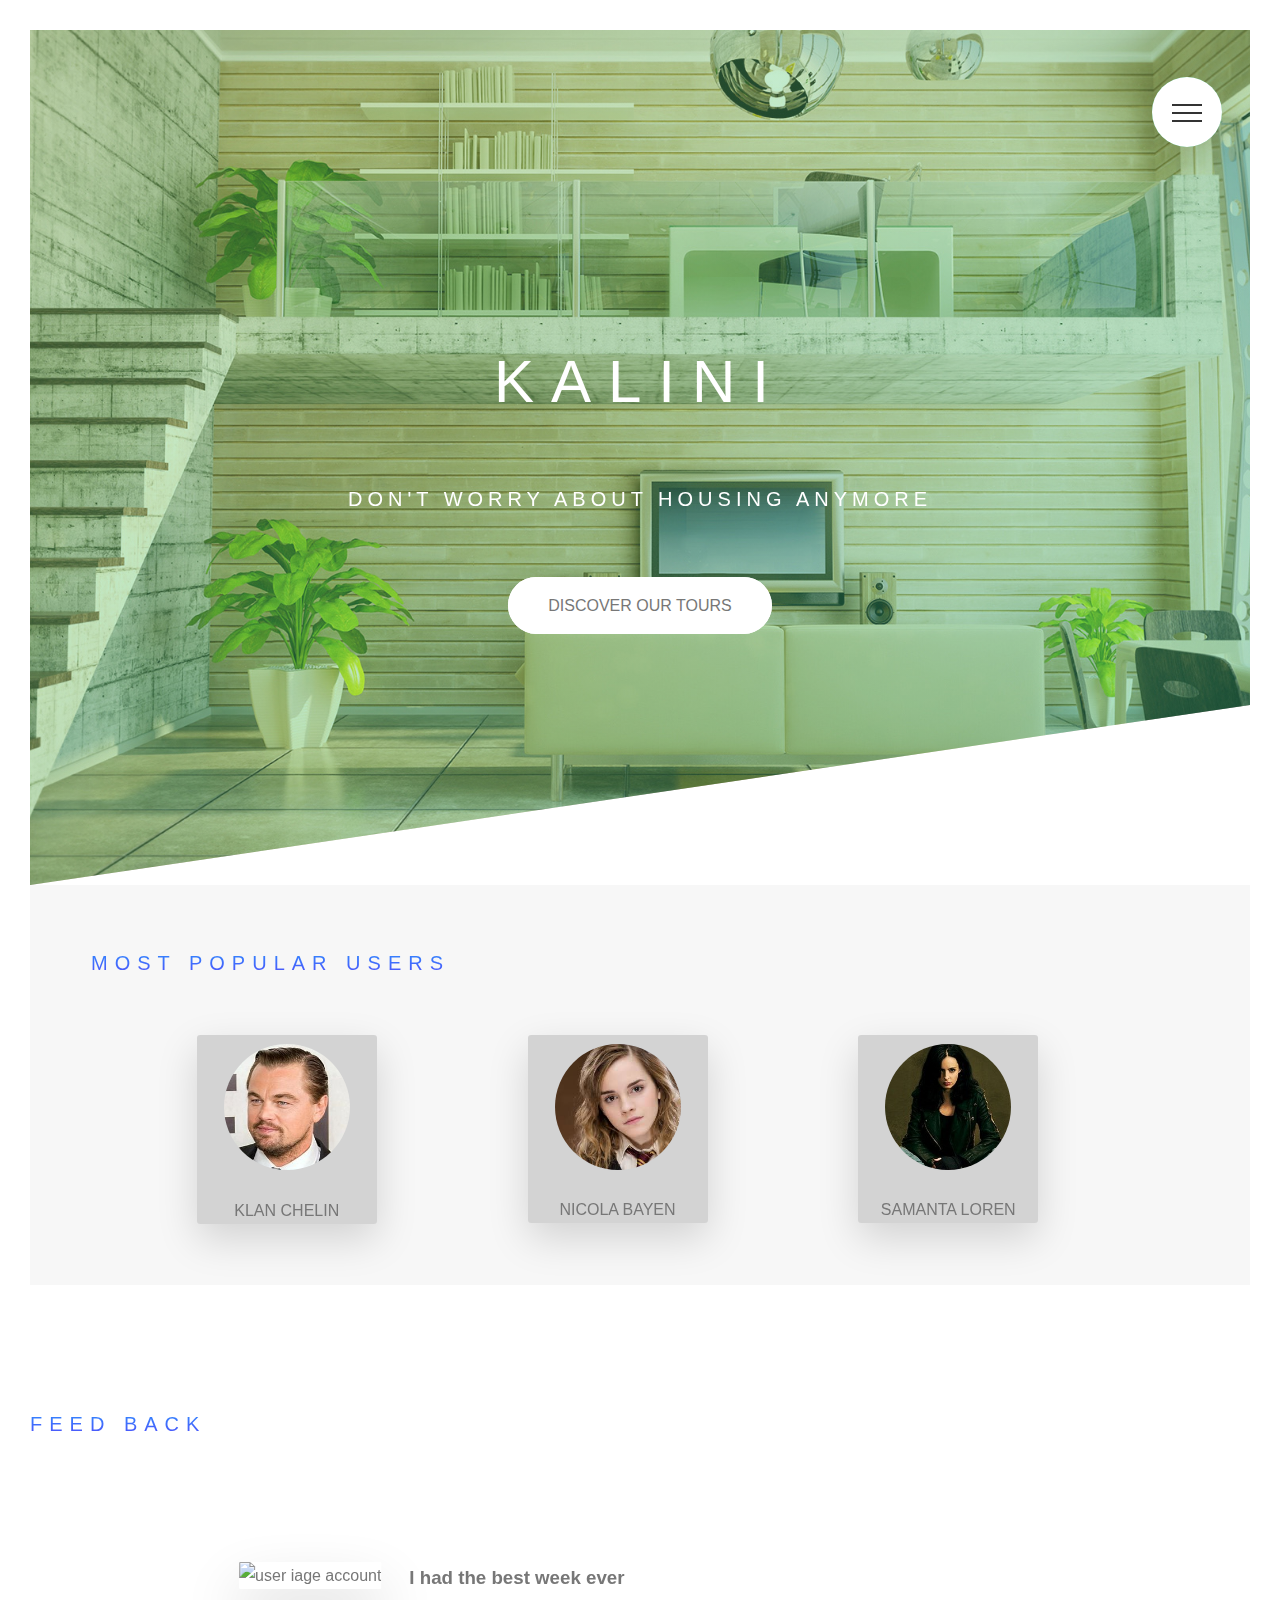
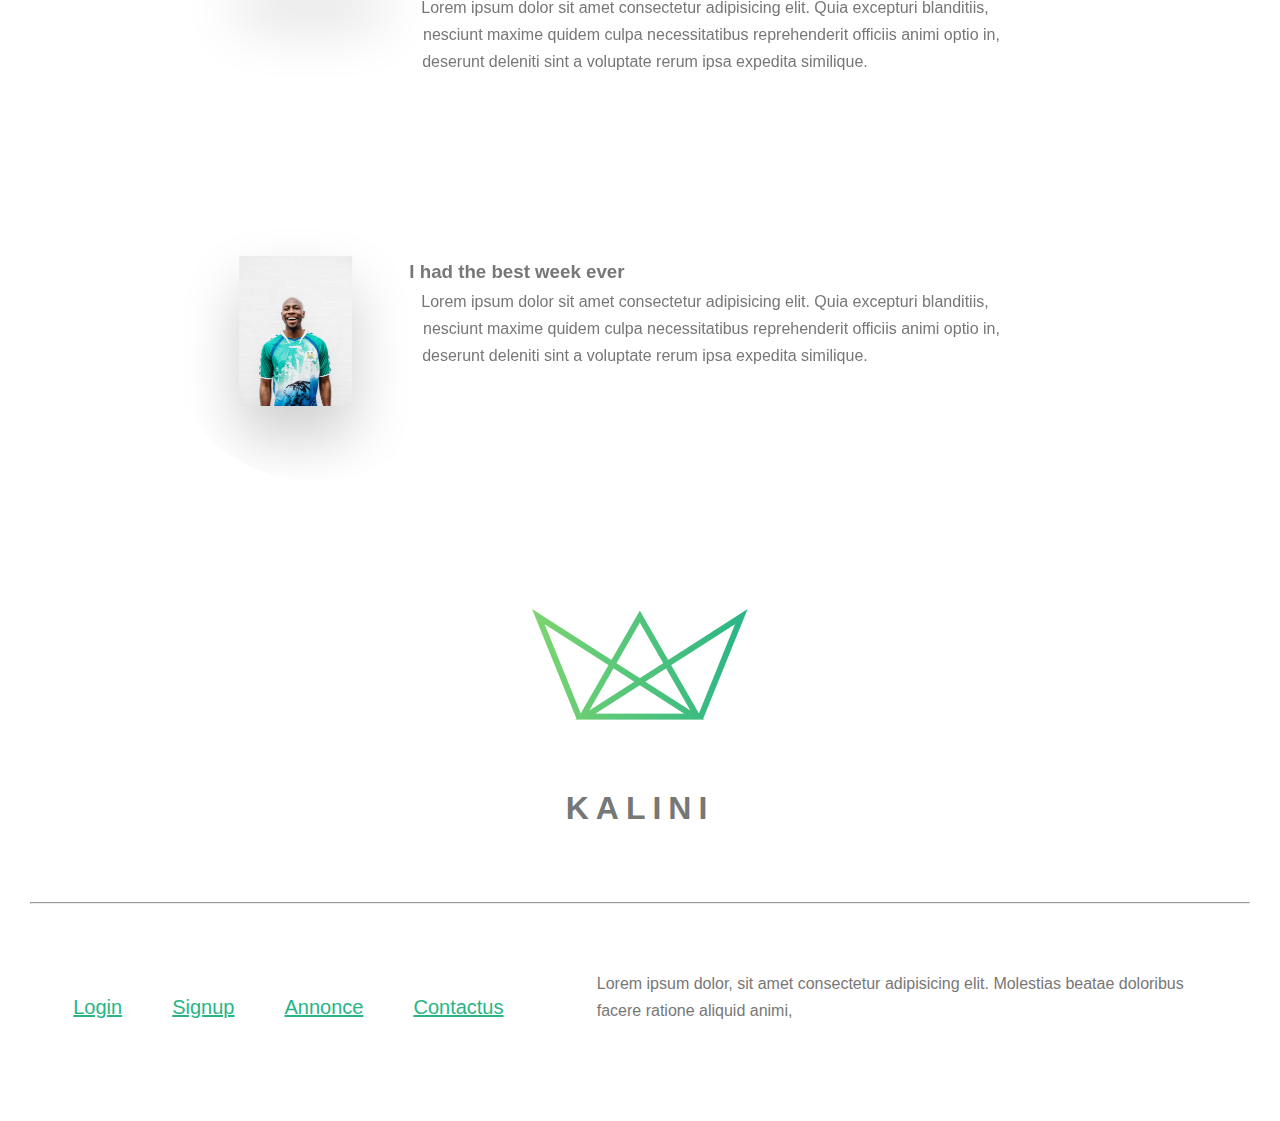
==== index.html @ 81aed3b4 "first commit" ====
<!DOCTYPE html>
<html lang="en">
<head>
    <meta charset="UTF-8">
    <meta name="viewport" content="width=device-width, initial-scale=1.0">
    <meta http-equiv="X-UA-Compatible" content="ie=edge">
    <title>Kalini | Collocation</title>
    <link rel="shortcut icon" href="image/KaliniIco.png">
    <link href="https://stackpath.bootstrapcdn.com/bootstrap/4.1.3/css/bootstrap.min.css" rel="stylesheet" integrity="sha384-MCw98/SFnGE8fJT3GXwEOngsV7Zt27NXFoaoApmYm81iuXoPkFOJwJ8ERdknLPMO" crossorigin="anonymous">
    <script src="https://stackpath.bootstrapcdn.com/bootstrap/4.1.3/js/bootstrap.min.js" integrity="sha384-ChfqqxuZUCnJSK3+MXmPNIyE6ZbWh2IMqE241rYiqJxyMiZ6OW/JmZQ5stwEULTy" crossorigin="anonymous"></script>
    <script src="https://stackpath.bootstrapcdn.com/bootstrap/4.1.3/js/bootstrap.bundle.min.js" integrity="sha384-pjaaA8dDz/5BgdFUPX6M/9SUZv4d12SUPF0axWc+VRZkx5xU3daN+lYb49+Ax+Tl" crossorigin="anonymous"></script>
    <link rel="stylesheet" href="https://cdnjs.cloudflare.com/ajax/libs/font-awesome/4.7.0/css/font-awesome.min.css">    <link rel="stylesheet" href="style.css">
    <script
  src="https://code.jquery.com/jquery-3.3.1.js"
  integrity="sha256-2Kok7MbOyxpgUVvAk/HJ2jigOSYS2auK4Pfzbm7uH60="
  crossorigin="anonymous"></script>
</head>
<body>
                <div class="navigation">
                                <input type="checkbox" class="navigation__checkbox" id="navi-toggle">
                    
                                <label for="navi-toggle" class="navigation__button">
                                    <span class="navigation__icon">&nbsp;</span>
                                </label>
                    
                                <div class="navigation__background">&nbsp;</div>
                    
                                <nav class="navigation__nav">
                                    <ul class="navigation__list">
                                        <li class="navigation__item"><a href="login/login.html" class="navigation__link">Login</a></li>
                                        
                                        <li class="navigation__item"><a href="annonce/annonce.html" class="navigation__link">Annonce</a></li>
                                        
                                        <li class="navigation__item"><a href="contact/contact.html" class="navigation__link">Contact Us</a></li>
                                        </ul>
                                </nav>
                            </div>
                    
        
        <header class="header container-fluid">
                <div class="logo-box">
                </div>
                <div class="text-box">
                        <h1 class="heading-primary">
                             <span class="heading-primary-main">Kalini</span>
                             <span class="heading-primary-sub">Don't worry about housing anymore</span>
                        </h1>
                        <a href="contact/contact.html" class="btn btn-white btn-animated"><!--zidtha 5atir fama barcha buttonet donc animation nista3malha kan a3liha-->
                         <span id="p">Discover our tours </span>  
                        </a>       
                     </div>
            </header>

        <section class="section-users container-fluid">
                <div class="text-center">
                    <h2 class="heading-secondary">
                            Most popular users
                    </h2>
                        </div>
                <div class="row">
                            <div class="col-lg-4 col-md-12 container-card ">
                                     <div class="card">
                                            
                                  <div class="card_side_front">
                                          
                                               <div class="image">
                                        <img class="bestuser" src="image/face1.jpg">
                                        </div> 
                                               <p class="motP">KLAN CHELIN</p>
                                          
                                    </div>
                                  <div class="card_side_back back-1">
                                                
                                                <a href="profileuser1/profileuser.html" class="btn btn-danger btn-media"  ><!--zidtha 5atir fama barcha buttonet donc animation nista3malha kan a3liha-->
                                                      Go to Profile
                                                     </a> 
                                                     <div class="starating">
                                                                <p><strong>Wedge:</strong> 876 User</p>
                                                                <p><strong>Wedged:</strong> 1089 Times</p>
                                                                <span class="fa fa-star checked"></span>
                                                                <span class="fa fa-star checked"></span>
                                                                <span class="fa fa-star checked"></span>
                                                                <span class="fa fa-star checked"></span>
                                                                <span class="fa fa-star checked"></span>
                                                     </div> 
                                            </div>
                                    </div>
                            </div>
                            <div class="col-lg-4 col-md-12 container-card">
                                            <div class="card">
                                                   
                                         <div class="card_side_front">
                                                       
                                                                        <div class="image">
                                                                 <img class="bestuser" src="image/face2.jpg">
                                                                 </div> 
                                                                        <p class="motP">NICOLA BAYEN</p> 
                                                                   
                                           </div>
                                         <div class="card_side_back back-2">
                                                        <a href="profileuser2/profileuser.html" class="btn btn-primary btn-media" ><!--zidtha 5atir fama barcha buttonet donc animation nista3malha kan a3liha-->
                                                                Go to Profile
                                                               </a>  
                                                               <div class="starating">
                                                                       <p><strong>Wedge:</strong> 253 User</p>
                                                                       <p><strong>Wedged:</strong> 468 Times</p>
                                                                        <span class="fa fa-star checked"></span>
                                                                        <span class="fa fa-star checked"></span>
                                                                        <span class="fa fa-star checked"></span>
                                                                        <span class="fa fa-star checked"></span>
                                                                        <span class="fa fa-star"></span>
                                                             </div> 
                                                   </div>
                                           </div>
                                   </div>
                                   <div class="col-lg-4 col-md-12 container-card">
                                            <div class="card">
                                                   
                                         <div class="card_side_front">
                                                       
                                                                        <div class="image">
                                                                 <img class="bestuser" src="image/face3.jpg">
                                                                </div>
                                                                       <p class="motP" >SAMANTA LOREN</p> 
                                                                   
                                           </div>
                                         <div class="card_side_back back-3">
                                                        <a href="profileuser3/profileuser.html" class="btn btn-dark btn-media"  ><!--zidtha 5atir fama barcha buttonet donc animation nista3malha kan a3liha-->
                                                                Go to Profile
                                                               </a>  
                                                               <div class="starating">
                                                                        <p><strong>Wedge:</strong> 242 User</p>
                                                                       <p><strong>Wedged:</strong> 356 Times</p>
                                                                        <span class="fa fa-star checked"></span>
                                                                        <span class="fa fa-star checked"></span>
                                                                        <span class="fa fa-star checked"></span>
                                                                        <span class="fa fa-star checked"></span>
                                                                        <span class="fa fa-star"></span>
                                                             </div> 
                                                   </div>
                                           </div>
                                   </div>
                                   <!-- <div class="col-md-4 bg-info"></div>
                                    <div class="col-md-3 bg-warning"></div>-->
                       
                         
    
                </div>
            
    
        </section>


            <section class="section-stories">
                    <div class="bg-video">
                            <video class="video-content" autoplay muted loop>
                                <source src="image/Amalfi-Traffic.mp4" type="video/mp4">
                                <source src="image/Amalfi-Traffic.webm" type="video/mp4">
                                 Your browser is not supported!
                            </video>
                    </div>
                <div class="text-center">
                        <h2 class="heading-secondary">
                               Feed Back
                        </h2>
                            </div>
                        <div class="lorem">
                                <div class="story-element">
                                        <figure class="story-shape">
                                        <img src="image/man01.jpg" alt="user iage account" class="story-image"/>
                                                <fig-caption class="story01">
                                                        Mary smith
                                                </fig-caption>
                                        </figure>
                                        <div class="story-text">
                                                <h3>
                                                  I had the best week ever      
                                                </h3>
                                                <p>
                                         Lorem ipsum dolor sit amet consectetur adipisicing elit. Quia excepturi blanditiis, nesciunt maxime quidem culpa necessitatibus reprehenderit officiis animi optio in, deserunt deleniti sint a voluptate rerum ipsa expedita similique.
                                                </p>
                                        </div>

                                </div>
                        </div>
                        <div class="lorem">
                                        <div class="story-element">
                                                <figure class="story-shape">
                                                <img src="image/man02.jpg" alt="user iage account" class="story-image"/>
                                                        <fig-caption class="story01">
                                                                Jon Deo
                                                        </fig-caption>
                                        </figure>
                                                <div class="story-text">
                                                        <h3>
                                                          I had the best week ever      
                                                        </h3>
                                                        <p>
                                                 Lorem ipsum dolor sit amet consectetur adipisicing elit. Quia excepturi blanditiis, nesciunt maxime quidem culpa necessitatibus reprehenderit officiis animi optio in, deserunt deleniti sint a voluptate rerum ipsa expedita similique.
                                                        </p>
                                                </div>
        
                                        </div>
                                </div>
            </section>

           

            <footer class="container-fluid bg-dark mt-5">
                    <div class="footer-logo">
                            <img src="image/favicon.png" alt="logo site">
                            <h1>KALINI</h1>
                    </div>
                    <hr class="mb-5 bg-warning"/>
                    <div class="foot-footer">
                            <div class="link-footer">
                                        <ul class="list-group text-white">
                                                <li><a href="login/login.html">Login</a></li>
                                                <li><a href="login/login.html">Signup</a></li>
                                                <li><a href="annonce/annonce.html">Annonce</a></li>
                                                <li><a href="contact/contact.html">Contactus</a></li>
                                        </ul>
                            </div>
                            <div class="text-footer text-white">
<p>Lorem ipsum dolor, sit amet consectetur adipisicing elit. Molestias beatae doloribus facere ratione aliquid animi,</p>
                            </div>
                    </div>
            </footer>
            <script src="script.js"></script>
</body>
</html>
---- style.css ----
*,
*::after,
*::before
{
    margin: 0;
    padding: 0;
    box-sizing: inherit;/*best practises*/
   
}
html{
    font-size: 10px;/* root font size */
}
body{
    font-family: "lato",sans-serif;
    font-weight: 400;
    font-size: 1.6rem;
    line-height: 1.7;
    color: #777;
    padding: 3rem;
    box-sizing: border-box;/*best practises inheritance fil (*)*/
    position: relative;
}


.header{
    height: 95vh;/**95% of viewport*/
    background-image: linear-gradient(to right bottom,
    #7ed56f57,
    #28b4856b),/* 2 background */
    url(image/homehd.jpg);
    background-size: cover;/*always fit element in the box */
    background-position: top;
    clip-path: polygon(0 0,100% 0,100% 75vh,0 100%);
    position: relative;/* for logo box top w left parapport lil logo-box */
}
.logo-box{
    position: absolute;
    top: 4rem ;
    left: 4rem;
}

.logo{
height: 35px;
}
.text-box{
    position: absolute;
    top: 50%;
    left: 50%;
    transform:  translate(-50% , -50%);/* shift the elemnt not with his parent but in his own -50 center it*/
    text-align: center;
  
}
.heading-primary{
    color: #fff;
    text-transform: uppercase;
    backface-visibility: hidden;
    margin-bottom:60px;  /* animation has beuge this  eliminate it*/

}
.heading-primary-main{
    display: block;/*par default inline donc block bich ya3mlou br binathom*/
    font-size: 6rem;
    font-weight: 500;
    letter-spacing: 1.7rem;
    /* bich ti5dim animation lazim animation name w animation duration*/
    animation: moveInLeft 3s ease-out;/* ta3mlilha appel shortcut*/
    line-height:200px;
    /* other animation we can do
    animation-delay: 3s;
    animation-iteration-count: 3;
    animation-duration: 3s;
    aniamtion-timing-function: ease-out;
    */
}
.heading-primary-sub{/* bich yabdaw zouz h1 ama bdiff style   */
display: block;
font-size: 2rem;
font-weight: 300;
letter-spacing:5px;
line-height:35px;
animation: moveInRight 3s ease-out;
}
@keyframes moveInLeft{
    0%{ /* start of the animation*/
        opacity: 0;
        transform: translateX(-10rem);/* bima anhiyi bich tabda min blasas moch lihachitna biha donc (negative)*/

    }
    80%{/* en cour mta3 animation t9adam chwyaa a3la par defalt*/
        transform: translateX(1rem);
    }

    100%{ /* end of the animation*/
        opacity: 1;
        transform: translateX(0);/* end fi blasas initial mta3ha */
    }
}
@keyframes moveInRight{
    0%{ /* start of the animation*/
        opacity: 0;
        transform: translateX(10rem);/* bima anhiyi bich tabda min blasas moch lihachitna biha donc (negative)*/

    }
    80%{/* en cour mta3 animation t9adam chwyaa a3la par default*/
        transform: translateX(-1rem);
    }

    100%{ /* end of the animation*/
        opacity: 1;
        transform: translateX(0);/* end fi blasas initial mta3ha */
    }
}
@keyframes jumpToTop{
    0%{ /* start of the animation*/
        opacity: 0;
        transform: translateY(2rem);/* bima anhiyi bich tabda min blasas moch lihachitna biha donc (negative)*/

    }
    80%{/* en cour mta3 animation t9adam chwyaa a3la par default*/
        transform: translateY(-1rem);
    }

    100%{ /* end of the animation*/
        opacity: 1;
        transform: translateY(0);/* end fi blasas initial mta3ha */
    }
}

.bestuser{
    background-size:cover;
    height:100%;
    width: 70%;
    overflow:hidden;
    -webkit-border-radius:100%;
    -moz-border-radius:100%;
    border-radius:100%;
    
}

.image{
    height: 70%;
     width:100%;
     margin-top: 5%;
     text-align: center;
     
}
.best{
    height: 100%;
     width:120%;
}
.mot{
    height: 30%; 
    width:100%;
}
.motP{
    
    margin-top: 10%;
}

.checked{
    color:yellow;
}
.starating{
    text-align: center;
    color: black;
}
/*sudo class (link)*/
.btn:link,
.btn:visited{
text-transform:uppercase;
text-decoration: none;
padding: 1.5rem 4rem;
display: inline-block;
border-radius: 10rem;
transition: all .2s;
position: relative;
font-size: 1.6rem;
}
.btn:hover{
    transform: translateY(-3px);
    box-shadow: 0 1rem 2rem rgba(0,0,0,.2);  /* x y blur colorwopacity */
}
.btn:active{
    transform: translateY(-1px);
    box-shadow: 0 .5rem 1rem  rgba(0,0,0,.2);
}
.btn-white{
    background-color: #fff;
    color: #777;
}

/*sudo class (after)*/
.btn::after{
    content: "";  display: inline-block;/* required*/
    height: 100%;
    width: 100%;
    border-radius: 10rem;
    position: absolute;
    top: 0;
    left: 0;
    z-index: -1;
    transition: all .4s;
}
.btn-white::after{
    background-color: #fff;
}
.btn:hover::after{
    transform: scaleX(1.4) scaleY(1.6);
    opacity: 0;/* trick to fed element out*/
}
.btn-animated{
    animation: jumpToTop 2s ease-out /*9adah istana delay*/ .75s;
    animation-fill-mode: backwards;
}

.section-users{
  
    background-color:#f7f7f7;
    padding:5%;


}
.row{
    display: flex;
    flex-direction: row;
    justify-content: space-evenly;
}
h2{
    background: -webkit-linear-gradient(#2998ff, #5643fa);
    -webkit-background-clip: text;
    -webkit-text-fill-color: transparent;
    text-transform: uppercase;
    font-size: 2rem;
    font-weight: 300;
    letter-spacing: .7rem; 
    margin-bottom: 5%;
}

.card{
    
    -moz-perspective: 150rem;
    border: transparent;
   position: relative;
    width: 80%;
    
 
}
.card_side_front{
    
    background-color: lightgrey;
    height: 100%;
    width: 100%;
    transition: all .8s ease;
    overflow: hidden;
    backface-visibility: hidden;
    border-radius: 3px;
    box-shadow: 0 1.5rem 4rem rgba(0, 0, 0, 0.15); 
    text-align: center;
    
}
.card_side_back{
    background-color:green;
    transform: rotateY(180deg);
    height: 100%;
    width: 100%;
    transition: all .8s ease;
    top: 0;
    left: 0;
    position: absolute;
    backface-visibility: hidden;
}
.card_side_back.back-1{
    background-image: linear-gradient(to right bottom,#ffb900,#ff7730);
    display:flex;
    flex-direction: column;
    align-items: center;
    justify-content: space-around;

}
.card_side_back.back-2{
    background-image: linear-gradient(to right bottom, #7ed56f, #28b485);
    display:flex;
    flex-direction: column;
    align-items: center;
    justify-content: space-around;
}
.card_side_back.back-3{
    background-image: linear-gradient(to right bottom,#2998ff,#5643fa);
    display:flex;
    flex-direction: column;
    align-items: center;
    justify-content: space-around;
}

.card:hover .card_side_front{
    transform: rotatey(180deg);
}
.card:hover .card_side_back{
    transform: rotatey(0);
}

/*
.card.card__side{

    transition: all .8s;
}
.card__side{
    background-color:orangered;
    color: #fff;
    font-size: 2rem;
    height: 50rem;
    transition: all .8s;
}

.card.card__side_back{
    color: #fff;
    font-size: 2rem;
    height: 50rem;
    background-color: green;
}
.card.card__side_front{
    color: #fff;
    font-size: 2rem;
    height: 50rem;
    transition: all .8s;
    transform: rotatex(180deg);
    background-color: orangered;
}
*/

.section-stories{
   margin-top:5%;
    position: relative;
    padding-top:5%;
    margin-bottom:5%;
}
.story-element{
    width: 75%;
    height: 10%;
    margin: 0 auto;
    z-index: 2;
    background-color:rgba(255,255,255,.6);
    border-radius: 3px;
    padding: 6rem;
    font-size: 1.6rem;
    padding-left: 9rem;
    margin-top:5%;
    transform: skewx(-12deg);
    position: relative;
}

.story-shape{
    width: 15rem;
    height: 15rem;
    float: left;
    shape-outside: circle(/*radius*/50%);/*to work most do float also and width and height*/ 
    -webkit-clip-path: circle(50% at 50% 50%);
    clip-path: circle(100% ); 
    /* -webkit-clip-path: polygon(20% 0%, 80% 0%, 100% 100%, 0% 100%);
    clip-path: polygon(20% 0%, 80% 0%, 100% 100%, 0% 100%); */
    transform: translateX(-3rem) skewX(12deg);/* to move it use transform then translate not padding or margin */
}
.story-image{
    height:100%;
    box-shadow: 0 3rem 6rem rgba(0, 0, 0, 0.2);
    background-color: #fff;
    border-radius: 1px;
    backface-visibility: hidden;
  

}

.story-text{
    transform: skewX(12deg);
}

.story01{
    position: absolute;
    top: 50%;
    left: 50%;
    text-align: center;
    transform: translate(-80%,50%);
    opacity: 0;
    color: #fff;
    text-transform: uppercase;
    font-size: 1.7rem;
    transition: all .5s;
    backface-visibility: hidden;
}
.story02{
    padding-top:5%;
}
.story-element:hover fig-caption.story01{
opacity: 1;
transform: translate(-80%, -60%);
}
.story-element:hover .story-image{
    transform: scale(.9);
    filter: blur(6px) brightness(50%)
}


.bg-video{
    position: absolute;
    top: 0;
    left: 0;
    height: 105%;
    width: 100%;
    z-index: -1;
    opacity:.3;
    overflow: hidden;
}
.bg-video.video-content{
height: 100%;
width: 80%;
object-fit: cover;

}



/*navigation*/

.navigation__checkbox {
    display: none; }
  
  .navigation__button {
    background-color: #fff;
    height: 70px;
    width: 70px;
    position: fixed;
    top: 8.5%;
    right: 4.5%;
    border-radius: 50%;
    z-index: 2000;
    box-shadow: 0 1rem 3rem rgba(0, 0, 0, 0.1);
    text-align: center;
    cursor: pointer; }
  
  .navigation__background {
    height:70px;
    width: 70px;
    border-radius: 50%;
    position: fixed;
    top: 8.5%;
    right: 4.5%;
    background-image: radial-gradient(#7ed56f, #28b485);
    z-index: 1000;
    transition: transform 0.8s cubic-bezier(0.86, 0, 0.07, 1);/*il fourma ili tihal biha cubic*/ }
  
  .navigation__nav {
    height: 100vh;
    position: fixed;
    top: 0;
    left: 0;
    z-index: 1500;
    opacity: 0;
    width: 0;
    transition: all 0.8s cubic-bezier(0.68, -0.55, 0.265, 1.55); }
  
  .navigation__list {
    position: absolute;
    top: 50%;
    left: 50%;
    transform: translate(-50%, -50%);/*center element*/
    list-style: none;
    text-align: center;
    width: 100%; }
  
  .navigation__item {
    margin: 1rem; }
  
  .navigation__link:link, .navigation__link:visited {
    display: inline-block;
    font-size: 3rem;
    font-weight: 300;
    padding: 1rem 2rem;
    color: #fff;
    text-decoration: none;
    text-transform: uppercase;
    background-image: linear-gradient(120deg, transparent 0%, transparent 50%, #fff 50%);
    background-size: 250%;
    transition: all .4s; }
    .navigation__link:link span, .navigation__link:visited span {
      margin-right: 1.5rem;
      display: inline-block; }
  
  .navigation__link:hover, .navigation__link:active {
    background-position: 100%;
    color: #55c57a;
    transform: translateX(1rem); }
  
  .navigation__checkbox:checked ~ .navigation__background {
    transform: scale(80); }
  
  .navigation__checkbox:checked ~ .navigation__nav {
    opacity: 1;
    width: 100%; }
  
  .navigation__icon {
    position: relative;
    margin-top: 3.5rem; }
    .navigation__icon, .navigation__icon::before, .navigation__icon::after {
      width: 3rem;
      height: 2px;
      background-color: #333;
      display: inline-block; }
    .navigation__icon::before, .navigation__icon::after {
      content: "";
      position: absolute;
      left: 0;
      transition: all .2s; }
    .navigation__icon::before {
      top: -.8rem; }
    .navigation__icon::after {
      top: .8rem; }
  
  .navigation__button:hover .navigation__icon::before {
    top: -1rem; }
  
  .navigation__button:hover .navigation__icon::after {
    top: 1rem; }
  
  .navigation__checkbox:checked + .navigation__button .navigation__icon {
    background-color: transparent; }
  
  .navigation__checkbox:checked + .navigation__button .navigation__icon::before {
    top: 0;
    transform: rotate(135deg); }
  
  .navigation__checkbox:checked + .navigation__button .navigation__icon::after {
    top: 0;
    transform: rotate(-135deg); }
  


    footer{
        top: 0;
        bottom: 0;
        height: 60rem;
        display: flex;
        flex-direction: column;
        justify-content: space-evenly;
    }
    .footer-logo{
        
        background-size: cover;
        border-radius: 100px;
        box-shadow: #333;
        background-size:cover;  
        text-align: center; 
        letter-spacing:7px;
        
        

    }
.list-group{
    width: 50%;
    list-style-type: none;
    display: flex;
    flex-direction: row;
    justify-content: flex-start;
    margin-top: 2rem;

}
.list-group li{
    margin-right: 5rem;
    widows: 2rem;
    color: #28b485;
}
.list-group li a{
    color: #28b485;
    font-size: 2rem;
    font-weight: 200;
}
.text-footer{
    width: 50%;
}
.foot-footer{
    display: flex;
    flex-direction: row;
    justify-content: space-evenly;
    top:10rem;
}

   
            @media screen and (max-width: 780px) {

                .navigation__button,.navigation__background{
    margin-right: 16%;
}

           .lorem{
                display: flex;
                flex-direction: column;
                justify-content: space-between;
               
            }
            
           
           
            .motP{
                margin-top: 5%;
            }
            .btn-media{
                width:100%;
                
               
            }
         #p{

            font-size: 70%;
         }
            .btn-animated{
                width: 70%;
              
            }
           
            .story-element{
                width:100%;
                height: 100%;
                margin: 0;
                z-index: 0;
                background-color: transparent;
                border-radius: 0px;
                padding:1%;
                font-size: 2.5rem;
                padding-left:1%;
                
                transform: skewx(0deg);
                position: inherit;
                /*******************************************/
                
            }
            .card{
                margin:1% 0 0 10%;
            }
            
            .story-shape{
               
                width: 15rem;
                height: 15rem;
                float: left;
                margin-left: 3%;
                shape-outside: circle(/*radius*/0%);/*to work most do float also and width and height*/ 
                -webkit-clip-path: circle(50% at 50% 50%);
                clip-path: circle(100% ); 
                /* -webkit-clip-path: polygon(20% 0%, 80% 0%, 100% 100%, 0% 100%);
                clip-path: polygon(20% 0%, 80% 0%, 100% 100%, 0% 100%); */
                transform: translateX(0rem) skewX(0deg);/* to move it use transform then translate not padding or margin */
            }
            .story-image{
                height:50%;
                box-shadow: 0 1rem 1rem rgba(0, 0, 0, 0.2);
                background-color: #fff;
                border-radius: 1px;
                backface-visibility: hidden;
              
            
            }
            
            .story-text{
                transform: none;
                font-size: 60%;
                transform: skewX(0deg);
                margin-left:30%;
                text-justify: distribute-all-lines;
                
            }
            h3{
                font-size:100%; 
            }
            
            .story01{
                position: absolute;
                top: 0%;
                left: 0%;
                text-align: center;
                transform: translate(0%,0%);
                opacity: 0;
                color: #fff;
                text-transform: uppercase;
                font-size: 1.7rem;
                transition: all .5s;
                backface-visibility: hidden;
            }
           

            
            .story-element:hover fig-caption.story01{
            opacity: 1;
            transform: translate(0%, 0%);
            }
            .story-element:hover .story-image{
                transform: scale(.9);
                filter: blur(6px) brightness(50%)
            }
            
            
            .bg-video{
                position: absolute;
                top: 0;
                left: 0;
                height: 100%;
                width: 100%;
                z-index: -1;
                opacity:.3;
                overflow: hidden;
            }
            .bg-video.video-content{
            height: 100%;
            width: 80%;
            object-fit: cover;
            
            }
            .list-group{
                width: 50%;
                list-style-type: none;
                display: flex;
                flex-direction:column;
                justify-content: flex-start;
                margin-top: 2rem;
            
            }
            .list-group li{
                margin-right: 5rem;
                widows: 2rem;
                color: #28b485;
            }
            .list-group li a{
                color: #28b485;
                font-size: 100%;
                font-weight: 200;
            }
            .text-footer{
                width:100%;
                font-size: 100%;
            }
            .foot-footer{
                display: flex;
                flex-direction: row;
                justify-content: space-evenly;
                top:10rem;
            }  
        }
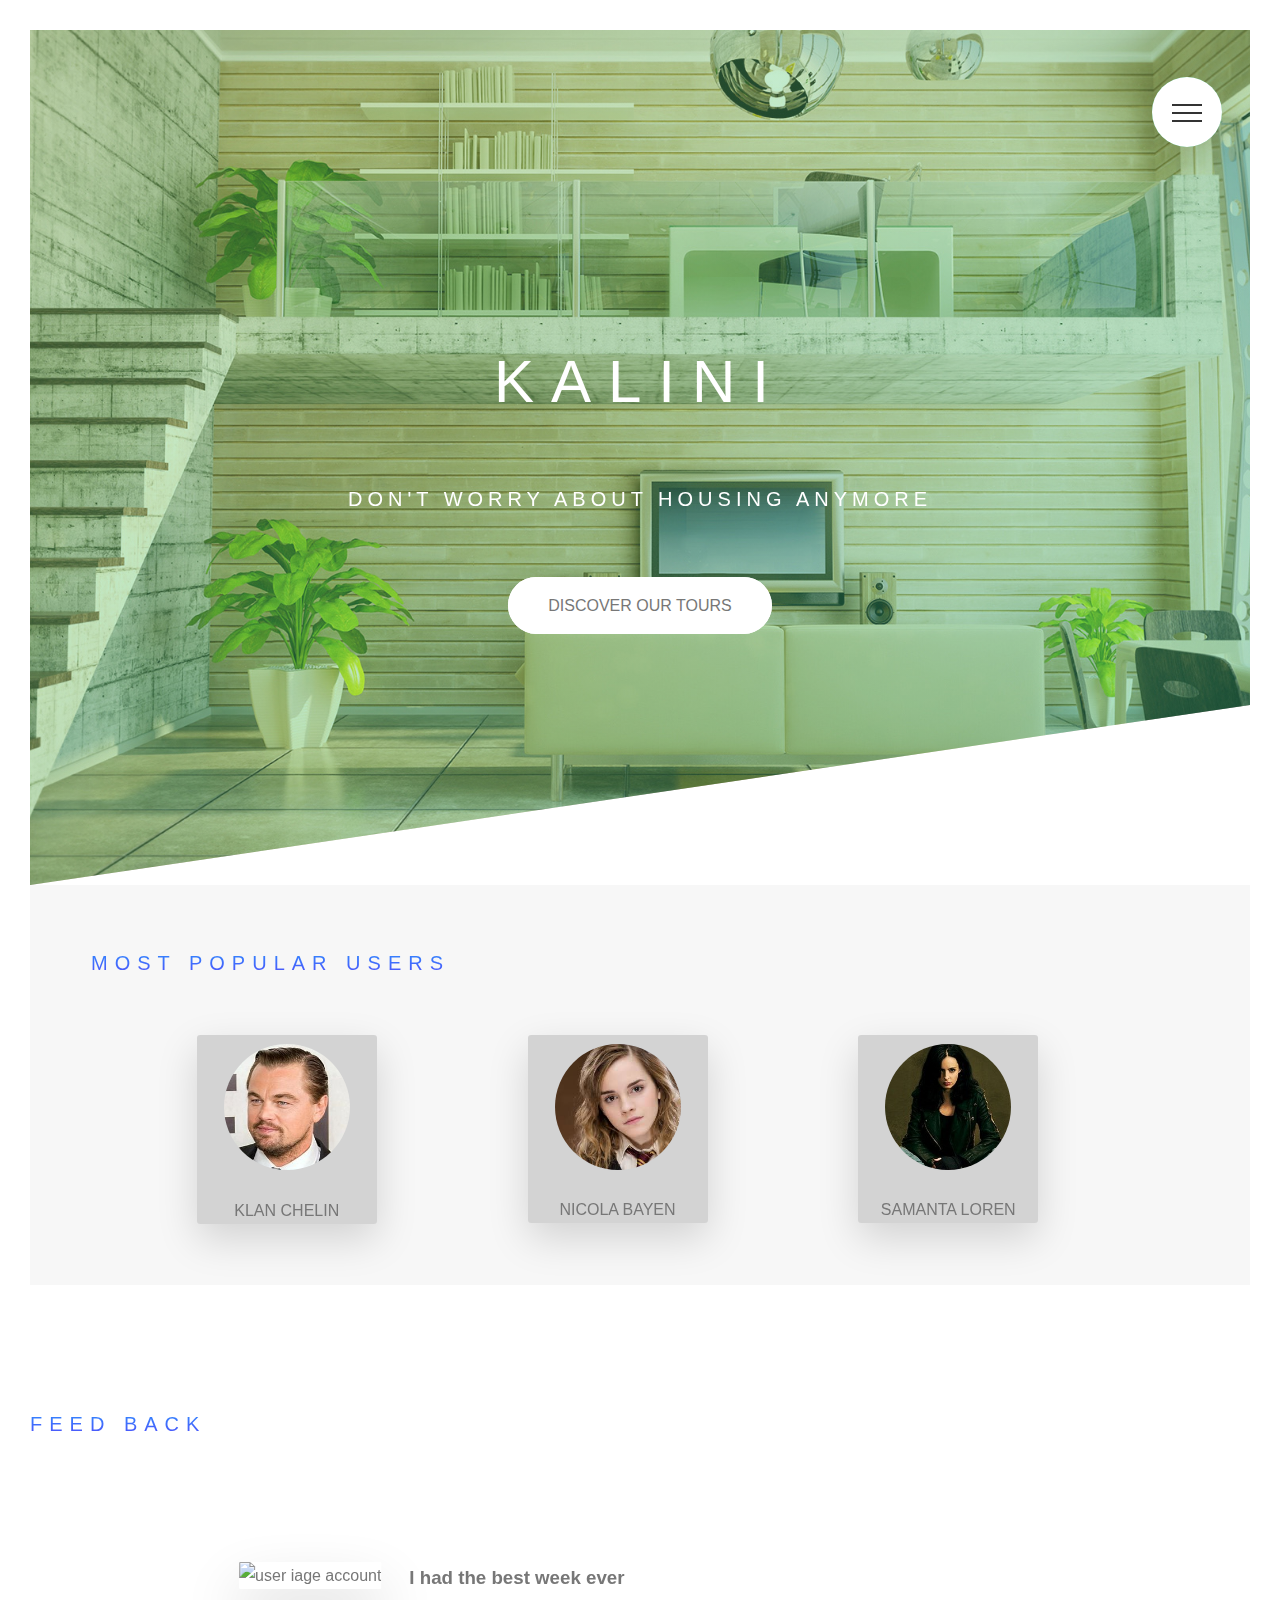
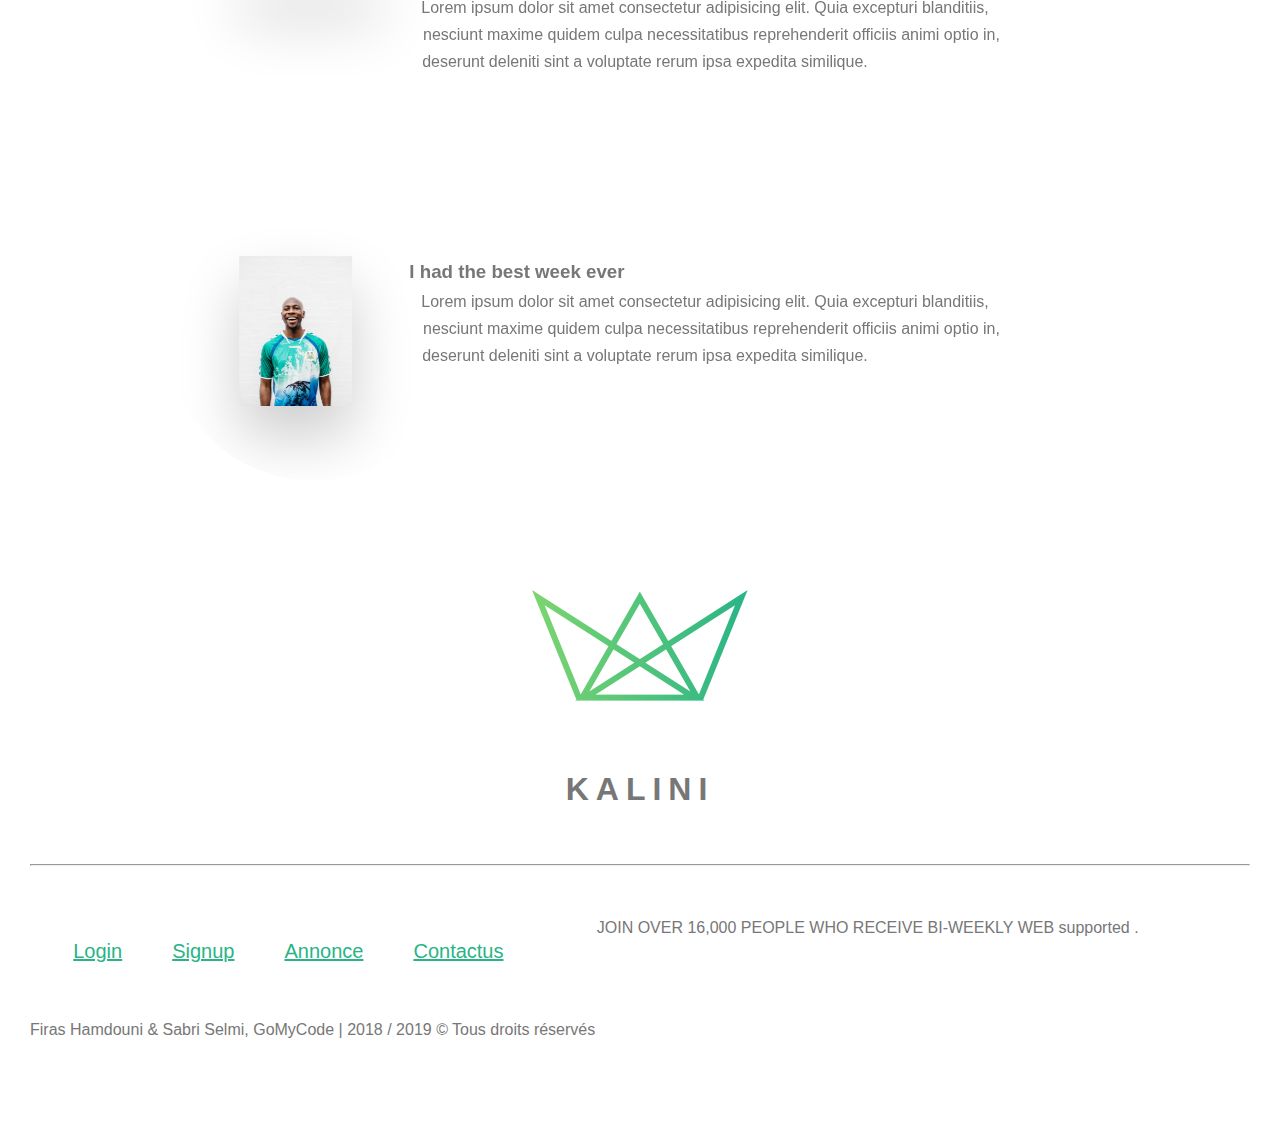
==== commit 45d475c8: "second commit" ====
--- a/index.html
+++ b/index.html
@@ -222,9 +222,10 @@
                                         </ul>
                             </div>
                             <div class="text-footer text-white">
-<p>Lorem ipsum dolor, sit amet consectetur adipisicing elit. Molestias beatae doloribus facere ratione aliquid animi,</p>
+                                <p>JOIN OVER 16,000 PEOPLE WHO RECEIVE BI-WEEKLY WEB supported .</p>
                             </div>
                     </div>
+                    <div>Firas Hamdouni & Sabri Selmi, GoMyCode | 2018 / 2019 © Tous droits réservés</div>
             </footer>
             <script src="script.js"></script>
 </body>
